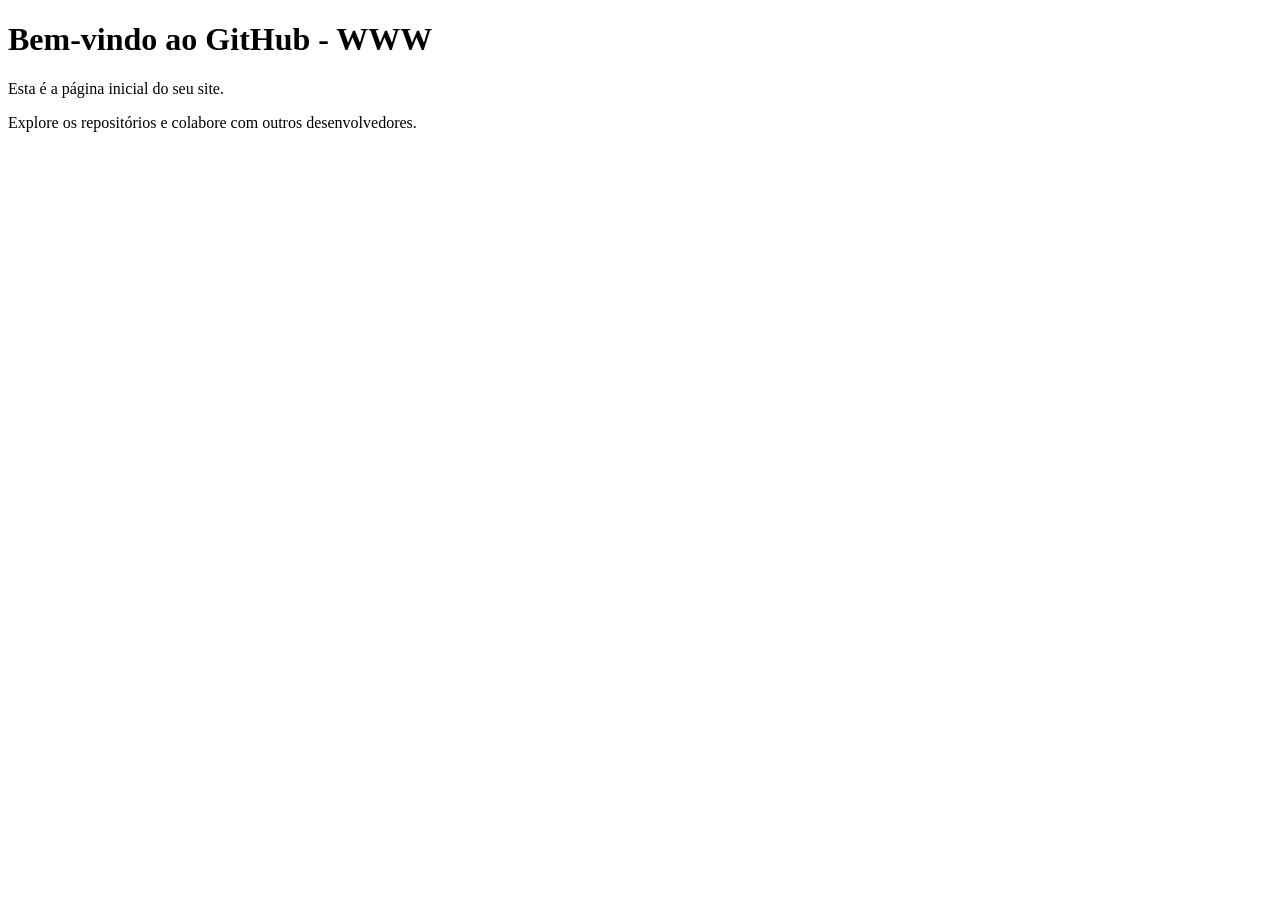
==== www/index.html @ 307092df "add www folder" ====
<!DOCTYPE html>
<html lang="pt-BR">
<head>
    <meta charset="UTF-8">
    <meta name="viewport" content="width=device-width, initial-scale=1.0">
    <title>Página Inicial - GitHub</title>
</head>
<body>
    <h1>Bem-vindo ao GitHub - WWW</h1>
    <p>Esta é a página inicial do seu site.</p>
    <p>Explore os repositórios e colabore com outros desenvolvedores.</p>
    
</body>
</html>
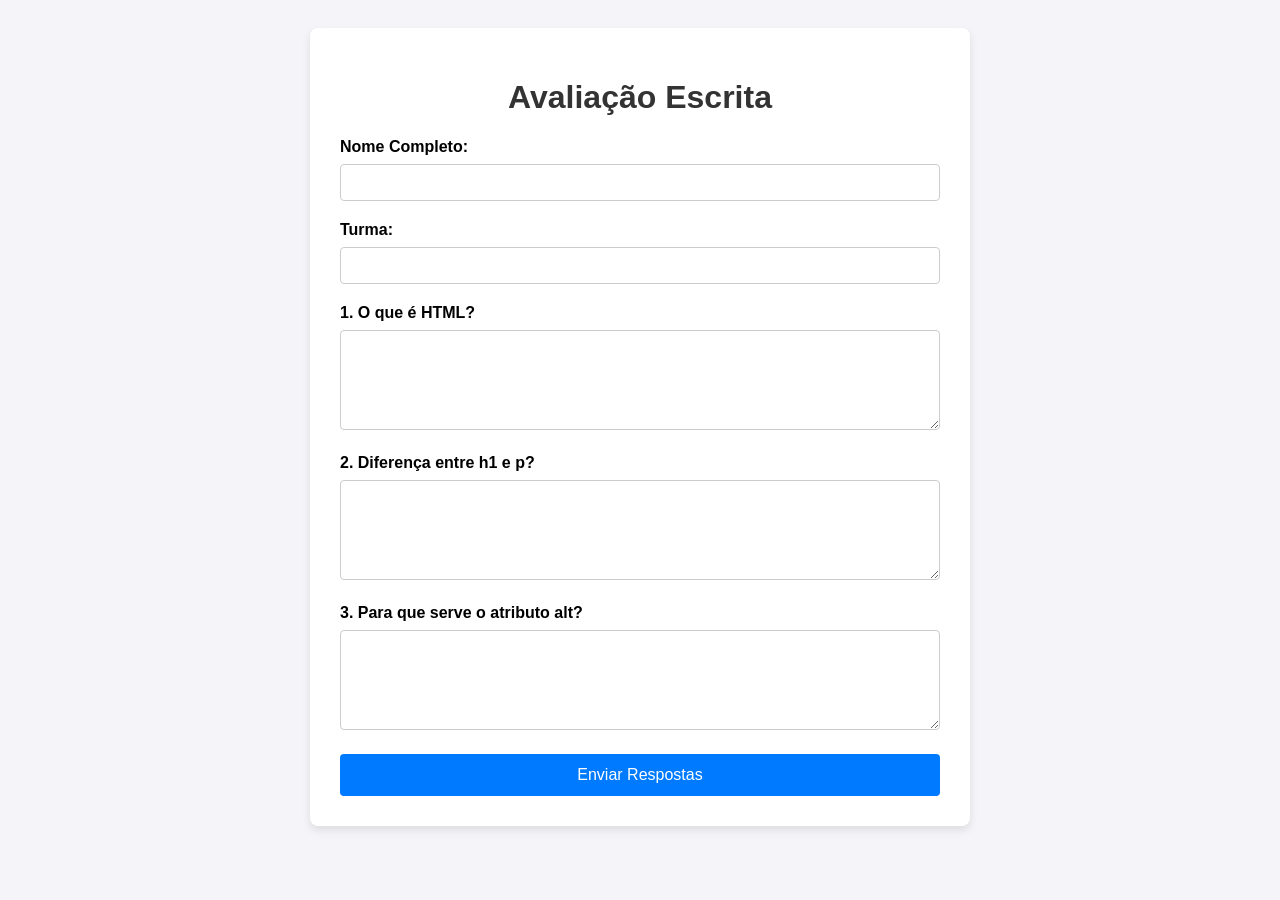
==== commit 3c723d84: "ghf" ====
--- a/www/index.html
+++ b/www/index.html
@@ -1,14 +1,136 @@
-<!DOCTYPE html>
+<!doctype html>
 <html lang="pt-BR">
-<head>
-    <meta charset="UTF-8">
-    <meta name="viewport" content="width=device-width, initial-scale=1.0">
-    <title>Página Inicial - GitHub</title>
-</head>
-<body>
-    <h1>Bem-vindo ao GitHub - WWW</h1>
-    <p>Esta é a página inicial do seu site.</p>
-    <p>Explore os repositórios e colabore com outros desenvolvedores.</p>
-    
-</body>
-</html>+  <head>
+    <meta charset="UTF-8" />
+    <meta name="viewport" content="width=device-width, initial-scale=1.0" />
+    <title>Prova Online - Planilha</title>
+    <style>
+      body {
+        font-family: Arial, sans-serif;
+        background-color: #f4f4f9;
+        padding: 20px;
+      }
+      .container {
+        max-width: 600px;
+        background: white;
+        padding: 30px;
+        margin: 0 auto;
+        border-radius: 8px;
+        box-shadow: 0 4px 8px rgba(0, 0, 0, 0.1);
+      }
+      h1 {
+        text-align: center;
+        color: #333;
+      }
+      .questao {
+        margin-bottom: 20px;
+      }
+      label {
+        display: block;
+        margin-bottom: 8px;
+        font-weight: bold;
+      }
+      input[type="text"],
+      textarea {
+        width: 100%;
+        padding: 10px;
+        border: 1px solid #ccc;
+        border-radius: 4px;
+        box-sizing: border-box;
+      }
+      textarea {
+        height: 100px;
+      }
+      button {
+        background-color: #007bff;
+        color: white;
+        border: none;
+        padding: 12px;
+        font-size: 16px;
+        border-radius: 4px;
+        cursor: pointer;
+        width: 100%;
+      }
+      button:hover {
+        background-color: #0056b3;
+      }
+    </style>
+  </head>
+  <body>
+    <div class="container">
+      <h1>Avaliação Escrita</h1>
+
+      <form id="provaForm">
+        <div class="questao">
+          <label for="nome">Nome Completo:</label>
+          <input type="text" id="nome" required />
+        </div>
+        <div class="questao">
+          <label for="turma">Turma:</label>
+          <input type="text" id="turma" required />
+        </div>
+        <div class="questao">
+          <label for="q1">1. O que é HTML?</label>
+          <textarea id="q1" required></textarea>
+        </div>
+        <div class="questao">
+          <label for="q2">2. Diferença entre h1 e p?</label>
+          <textarea id="q2" required></textarea>
+        </div>
+        <div class="questao">
+          <label for="q3">3. Para que serve o atributo alt?</label>
+          <textarea id="q3" required></textarea>
+        </div>
+        <button type="submit">Enviar Respostas</button>
+      </form>
+    </div>
+
+    <script>
+      document
+        .getElementById("provaForm")
+        .addEventListener("submit", function (e) {
+          e.preventDefault();
+
+          // INSIRA A SUA URL DO SHEETDB AQUI
+          const SHEETDB_API_URL = "https://sheetdb.io/api/v1/yt8trp7wrpv3r";
+
+          const dados = {
+            data: [
+              {
+                id: new guid(),
+                nome: document.getElementById("nome").value,
+                data: new Date().toLocaleString("pt-BR"),   // formatar para dd/mm/aaaa hh:mm:ss
+                //turma: document.getElementById("count").value,
+                questao1: document.getElementById("q1").value,
+                questao2: document.getElementById("q2").value,
+                questao3: document.getElementById("q3").value,
+                questao4: document.getElementById("q4").value,
+                questao5: document.getElementById("q5").value,
+                
+              },
+            ],
+          };
+
+          fetch(SHEETDB_API_URL, {
+            method: "POST",
+            headers: {
+              Accept: "application/json",
+              "Content-Type": "application/json",
+            },
+            body: JSON.stringify(dados),
+          })
+            .then((response) => response.json())
+            .then((data) => {
+              alert(
+                "Enviado com sucesso! Suas respostas foram gravadas.",
+              );
+              document.getElementById("provaForm").reset();
+            })
+            .catch((error) => {
+              console.error("Erro:", error);
+              alert("Erro ao enviar. Tente novamente.");
+            });
+        });
+    </script>
+  </body>
+</html>
